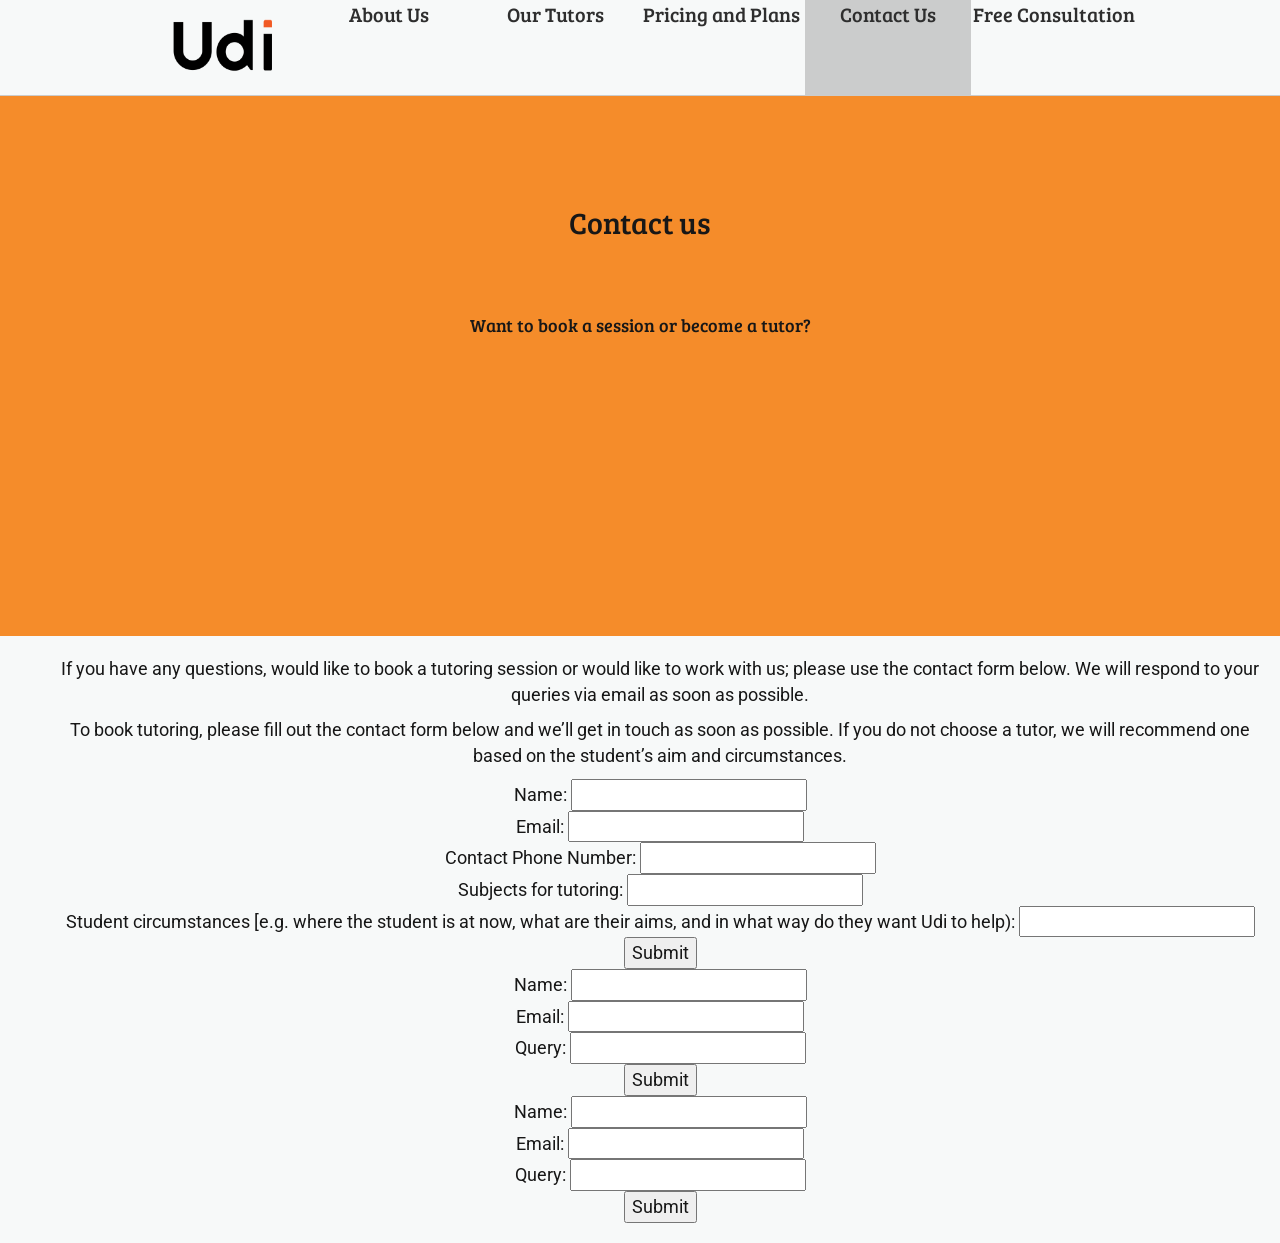
==== contact.html @ 1d2e5bd7 "adding file" ====
<!DOCTYPE html>
<html lang="en">
<!-- code to be udi.nz
    this will be the contact us page.
    code by Meg Nowak 2019 -->

<head>
    <meta charset="UTF-8">

    <title>udi</title>

    <!--JQuery and bootstrap-->
    <link rel="stylesheet" href="https://maxcdn.bootstrapcdn.com/bootstrap/3.3.7/css/bootstrap.min.css">
    <script src="https://ajax.googleapis.com/ajax/libs/jquery/1.12.4/jquery.min.js"></script>
    <script src="https://maxcdn.bootstrapcdn.com/bootstrap/3.3.7/js/bootstrap.min.js"></script>

    <!--responsive stylesheets-->
    <link rel="stylesheet" type="text/css" href="smartphone.css"/>
    <link rel="stylesheet" type="text/css" href="responsive.css" media="screen and (min-width: 900px)"/>
    <link rel="stylesheet" href="styles/nav.css" media="screen and (max-width: 900px)"/>
    <meta name="viewport" content="width=device-width, initial-scale=1.0"/>

    <!--google fonts-->
    <link href="https://fonts.googleapis.com/css?family=Bree+Serif&display=swap" rel="stylesheet">
    <link href="https://fonts.googleapis.com/css?family=Roboto&display=swap" rel="stylesheet">
    <link rel="shortcut icon" type="image/x-icon" href="assets/Icon-Logo-(White-Inner).png"/>

    <!--search engine data-->
    <meta name="description" content="Udi is a platform that connects students with tutors. We offer in-person tutoring in Auckland and online tutoring for students across the country.">
    <meta name="author" content="Udi">

    <!--page specific styles-->
    <style>

        #splash{
            background-image: url("assets/FAQ maybe.png");
            height: 60vh;
            color: #171717;
        }

    </style>

</head>

<body>
<div id="container">

    <!--smartphone navigation (only visible on the smartphone version of the website)-->
    <!--smartphone navbar adapted from https://www.cssscript.com/basic-hamburger-toggle-menu-css-vanilla-javascript/-->
    <div class="nav-toggle">
        <div class="nav-toggle-bar"></div>
    </div>
    <nav class="nav">
        <ul>
            <li><a href="index.html">Home</a></li>
            <li><a href="mission.html">About Us</a></li>
            <li><a href="#">Our Tutors</a></li>
            <li><a href="#">Pricing and Plans</a></li>
            <li class="active"><a href="contact.html">Contact Us</a></li>
            <li><a href="#">Free Consultation</a></li>
        </ul>
    </nav>
    <script src="scripts/nav.js"></script>

    <!--desktop navigation-->
    <div id="header">
        <a href="index.html"><img src="assets/Name-Logo.png" id="logo" alt="Udi Logo"/></a>
        <a href="mission.html"><div class="nav-button">About Us</div></a>
        <div class="nav-button">Our Tutors</div>
        <div class="nav-button">Pricing and Plans</div>
        <a href="contact.html"><div class="nav-button" id="active">Contact Us</div></a>
        <div class="nav-button">Free Consultation</div>
    </div>

    <!--title/splash-->
    <div id="splash"><h2 style="text-decoration:">Contact us</h2><br><h4>Want to book a session or become a tutor?</h4></div>

    <!--first content box-->
    <div class="content-box">
        <p>If you have any questions, would like to book a tutoring session or would like to work with us; please use the contact form below. We will respond to your queries via email as soon as possible.</p>
        <div id = "form-container">
            <form id="book-session">
                <p>To book tutoring, please fill out the contact form below and we’ll get in touch as soon as possible. If you do not choose a tutor, we will recommend one based on the student’s aim and circumstances.</p>
                Name: <input type="text" name="name"/>
                <br>
                Email: <input type="email" name="Email"/>
                <br>
                Contact Phone Number: <input type="number" name="Phone"/>
                <br>
                Subjects for tutoring: <input type="text" name="Subjects">
                <br>
                Student circumstances [e.g. where the student is at now, what are their aims, and in what way do they want Udi to help): <input type="text" name="name"/>
                <br>
                <input type="submit" value="Submit"/>
            </form>
            <form id="become-tutor">
                Name: <input type="text" name="name"/>
                <br>
                Email: <input type="email" name="Email"/>
                <br>
                Query: <input type="text" name="Query"/>
                <br>
                <input type="submit" value="Submit"/>
            </form>
            <form id="general">

                Name: <input type="text" name="name"/>
                <br>
                Email: <input type="email" name="Email"/>
                <br>
                Query: <input type="text" name="Query"/>
                <br>
                <input type="submit" value="Submit"/>
            </form>
        </div>
    </div>

</div>
</body>
</html>
---- smartphone.css ----
body{
    background-color: #f58c2a;
    padding: 0;
    margin: 0;
}

#container{
    padding: 0;
    margin: 0;
    display: flex;
    flex-direction: column;
    align-items: center;
    justify-items: center;
}


.content-box{
    background-color: #F7F9F9;
    color: #171717;
    font-family: 'Roboto';
    font-size: 18px;
    width: 100%;
    padding: 20px;
    padding-left: 60px ;
    paddding-right: 60px ;
    margin: 0;
    text-align: center;
}

#header{
    display: none;
}


#splash{
    display: flex;
    flex-direction: column;
    align-items: center;
    color: #F7F9F9;
    height: 100vh;
    background-repeat: no-repeat;
    font-family: 'Bree Serif';
    font-size: 40px;
    width: 100%;
    background-size: cover;
    padding-top: 20vh;
    margin: 0;
    text-align: center;
}

#main-logo{
    width: 300px;
    height: auto;
}
---- responsive.css ----
#splash{
    padding-top: 10vh;
    margin-top: 96px;
}


#header{
    width: 100%;
    height: 96px;
    background-color: #F7F9F9;
    border-bottom: 1px solid #CBCCCC;
    display: flex;
    justify-content: center;
    position: fixed;
}

.nav-button{
    width: 13vw;
    font-family: 'Bree Serif';
    color: #2e2e2e;
    vertical-align: middle;
    display: inline-flex;
    height: 100%;
    flex-direction: column;
    align-items: center;
    margin-bottom: 50px;
    background-color: #F7F9F9;
    transition: 0.5s background-color;
    cursor: pointer;
    font-size: 20px;
    text-align: center;
}

.nav-button:hover{
    background-color: #CBCCCC;
}

#active{
    background-color: #CBCCCC;
}

.nav{
    display: none;
}

.nav-toggle{
    display: none;
}

#logo{
    background-image: url("assets/Udi Main 1.png");
    height: 86px;
    margin: 5px;
    width: auto;
}

.nav-button a{
    text-decoration: none;
    color: #2e2e2e;
}

a:hover{
    text-decoration: none;
}
---- styles/nav.css ----
@import url("https://fonts.googleapis.com/css?family=Source+Sans+Pro");
* {
  -webkit-box-sizing: border-box;
  -moz-box-sizing: border-box;
  box-sizing: border-box;
  -webkit-text-size-adjust: 100%;
  -moz-text-size-adjust: 100%;
  -ms-text-size-adjust: 100%; }
  *:focus {
    outline: none; }

html {
  background: #F15A25;
  color: white;
  font: normal 10px/1.42857 "Source Sans Pro", Helvetica, Arial, sans-serif; }

body {
  background: none;
  color: inherit;
  font: inherit; }

a {
  color: inherit;
  cursor: pointer;
  text-decoration: none; }
  a:hover {
    opacity: 0.8; }

/* nav toggle */
.nav-toggle {
  -webkit-user-select: none;
  -moz-user-select: none;
  user-select: none;
  cursor: pointer;
  height: 2rem;
  left: 2rem;
  position: fixed;
  top: 2rem;
  width: 3.6rem;
  z-index: 2; }
  .nav-toggle:hover {
    opacity: 0.8; }
  .nav-toggle .nav-toggle-bar,
  .nav-toggle .nav-toggle-bar::after,
  .nav-toggle .nav-toggle-bar::before {
    position: absolute;
    top: 50%;
    -webkit-transform: translateY(-50%);
    -ms-transform: translateY(-50%);
    transform: translateY(-50%);
    -webkit-transition: all 0.5s ease;
    -moz-transition: all 0.5s ease;
    -ms-transition: all 0.5s ease;
    -o-transition: all 0.5s ease;
    transition: all 0.5s ease;
    background: white;
    content: '';
    height: 0.4rem;
    width: 100%; }
  .nav-toggle .nav-toggle-bar {
    margin-top: 0; }
  .nav-toggle .nav-toggle-bar::after {
    margin-top: 0.8rem; }
  .nav-toggle .nav-toggle-bar::before {
    margin-top: -0.8rem; }
  .nav-toggle.expanded .nav-toggle-bar {
    background: transparent; }
  .nav-toggle.expanded .nav-toggle-bar::after, .nav-toggle.expanded .nav-toggle-bar::before {
    background: white;
    margin-top: 0; }
  .nav-toggle.expanded .nav-toggle-bar::after {
    -ms-transform: rotate(45deg);
    -webkit-transform: rotate(45deg);
    transform: rotate(45deg); }
  .nav-toggle.expanded .nav-toggle-bar::before {
    -ms-transform: rotate(-45deg);
    -webkit-transform: rotate(-45deg);
    transform: rotate(-45deg); }

/* nav */
.nav {
  -webkit-transition: left 0.5s ease;
  -moz-transition: left 0.5s ease;
  -ms-transition: left 0.5s ease;
  -o-transition: left 0.5s ease;
  transition: left 0.5s ease;
  background: #f58c2a;
  color: white;
  cursor: pointer;
  font-size: 2rem;
  height: 100vh;
  left: -20rem;
  padding: 6rem 2rem 2rem 2rem;
  position: fixed;
  top: 0;
  width: 20rem;
  z-index: 1; }
  .nav.expanded {
    left: 0; }
  .nav ul {
    position: absolute;
    top: 50%;
    -webkit-transform: translateY(-50%);
    -ms-transform: translateY(-50%);
    transform: translateY(-50%);
    list-style: none;
    margin: 0;
    padding: 0; }

/*# sourceMappingURL=nav.css.map */
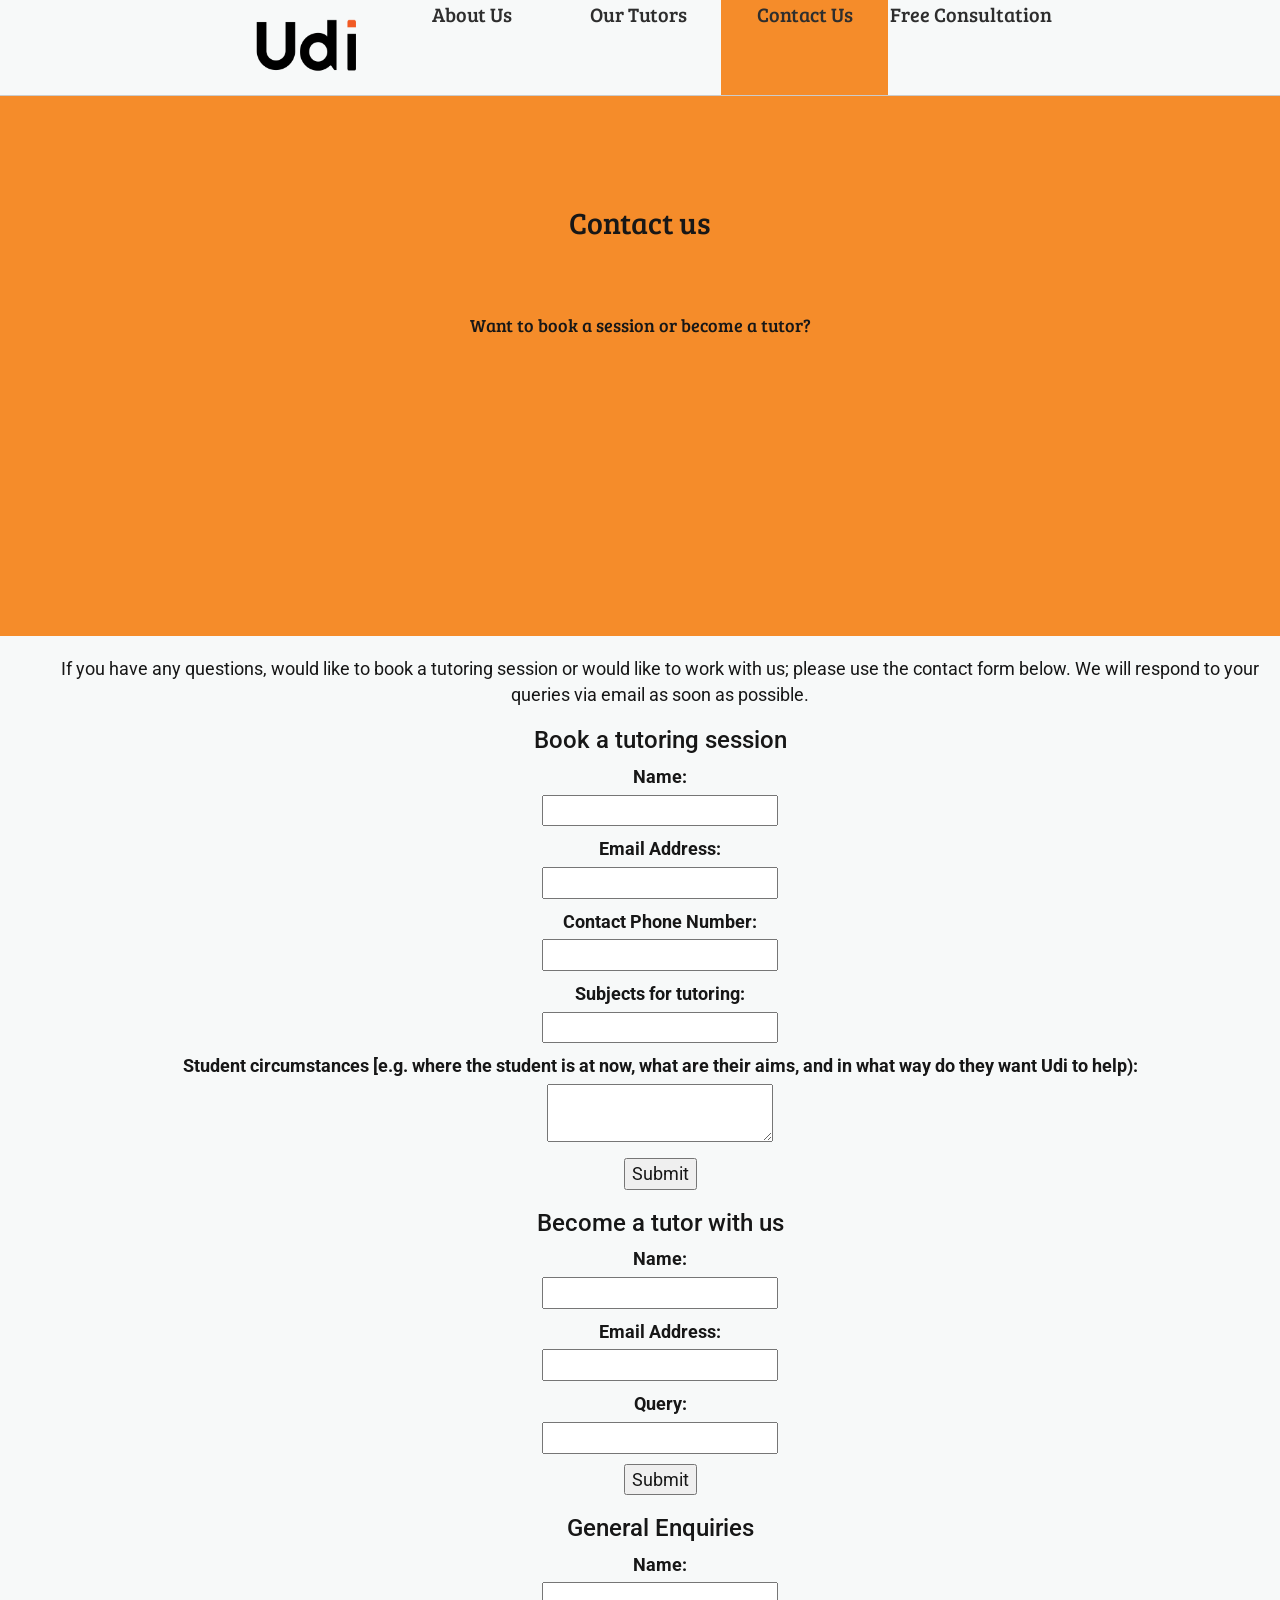
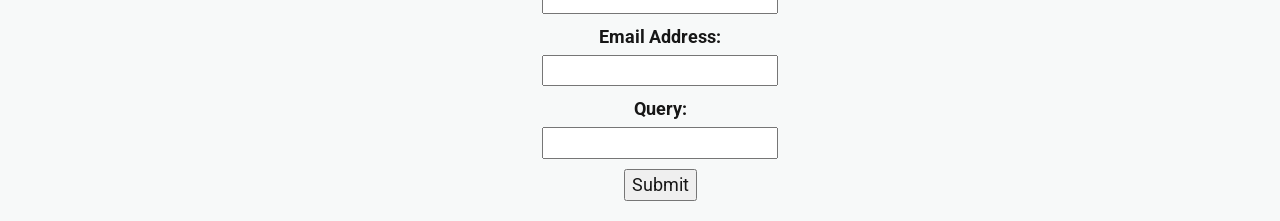
==== commit 446e598a: "my tutors" ====
--- a/contact.html
+++ b/contact.html
@@ -55,7 +55,6 @@
             <li><a href="index.html">Home</a></li>
             <li><a href="mission.html">About Us</a></li>
             <li><a href="#">Our Tutors</a></li>
-            <li><a href="#">Pricing and Plans</a></li>
             <li class="active"><a href="contact.html">Contact Us</a></li>
             <li><a href="#">Free Consultation</a></li>
         </ul>
@@ -67,7 +66,6 @@
         <a href="index.html"><img src="assets/Name-Logo.png" id="logo" alt="Udi Logo"/></a>
         <a href="mission.html"><div class="nav-button">About Us</div></a>
         <div class="nav-button">Our Tutors</div>
-        <div class="nav-button">Pricing and Plans</div>
         <a href="contact.html"><div class="nav-button" id="active">Contact Us</div></a>
         <div class="nav-button">Free Consultation</div>
     </div>
@@ -79,37 +77,60 @@
     <div class="content-box">
         <p>If you have any questions, would like to book a tutoring session or would like to work with us; please use the contact form below. We will respond to your queries via email as soon as possible.</p>
         <div id = "form-container">
-            <form id="book-session">
-                <p>To book tutoring, please fill out the contact form below and we’ll get in touch as soon as possible. If you do not choose a tutor, we will recommend one based on the student’s aim and circumstances.</p>
-                Name: <input type="text" name="name"/>
-                <br>
-                Email: <input type="email" name="Email"/>
-                <br>
-                Contact Phone Number: <input type="number" name="Phone"/>
-                <br>
-                Subjects for tutoring: <input type="text" name="Subjects">
-                <br>
-                Student circumstances [e.g. where the student is at now, what are their aims, and in what way do they want Udi to help): <input type="text" name="name"/>
-                <br>
+            <form method="POST" name="contactform" action="mailprocessing.php" id="book-session">
+                <h3>Book a tutoring session</h3>
+                <p>
+                    <label for='name'>Name:</label> <br>
+                    <input type="text" name="name">
+                </p>
+                <p>
+                    <label for='email'>Email Address:</label> <br>
+                    <input type="text" name="email"> <br>
+                </p>
+                <p>
+                    <label for='phone'>Contact Phone Number:</label> <br>
+                    <input type="number" name="phone"> <br>
+                </p>
+                <p>
+                    <label for='subjects'>Subjects for tutoring:</label> <br>
+                    <input type="text" name="subjects"> <br>
+                </p>
+                <p>
+                    <label for='message'>Student circumstances [e.g. where the student is at now, what are their aims, and in what way do they want Udi to help):</label> <br>
+                    <textarea name="message"></textarea>
+                </p>
+                <input type="submit" value="Submit"><br>
+            </form>
+            <form method="POST" name="contactform" action="mailprocessing.php" id="become-tutor">
+                <h3>Become a tutor with us</h3>
+                <p>
+                    <label for='name'>Name:</label> <br>
+                    <input type="text" name="name">
+                </p>
+                <p>
+                    <label for='email'>Email Address:</label> <br>
+                    <input type="text" name="email"> <br>
+                </p>
+                <p>
+                    <label for='email'>Query:</label> <br>
+                    <input type="text" name="query"> <br>
+                </p>
                 <input type="submit" value="Submit"/>
             </form>
-            <form id="become-tutor">
-                Name: <input type="text" name="name"/>
-                <br>
-                Email: <input type="email" name="Email"/>
-                <br>
-                Query: <input type="text" name="Query"/>
-                <br>
-                <input type="submit" value="Submit"/>
-            </form>
-            <form id="general">
-
-                Name: <input type="text" name="name"/>
-                <br>
-                Email: <input type="email" name="Email"/>
-                <br>
-                Query: <input type="text" name="Query"/>
-                <br>
+            <form method="POST" name="contactform" action="mailprocessing.php" id="general">
+                <h3>General Enquiries</h3>
+                <p>
+                    <label for='name'>Name:</label> <br>
+                    <input type="text" name="name">
+                </p>
+                <p>
+                    <label for='email'>Email Address:</label> <br>
+                    <input type="text" name="email"> <br>
+                </p>
+                <p>
+                    <label for='email'>Query:</label> <br>
+                    <input type="text" name="query"> <br>
+                </p>
                 <input type="submit" value="Submit"/>
             </form>
         </div>
--- a/responsive.css
+++ b/responsive.css
@@ -36,7 +36,7 @@
 }
 
 #active{
-    background-color: #CBCCCC;
+    background-color: #f58c2a;
 }
 
 .nav{
